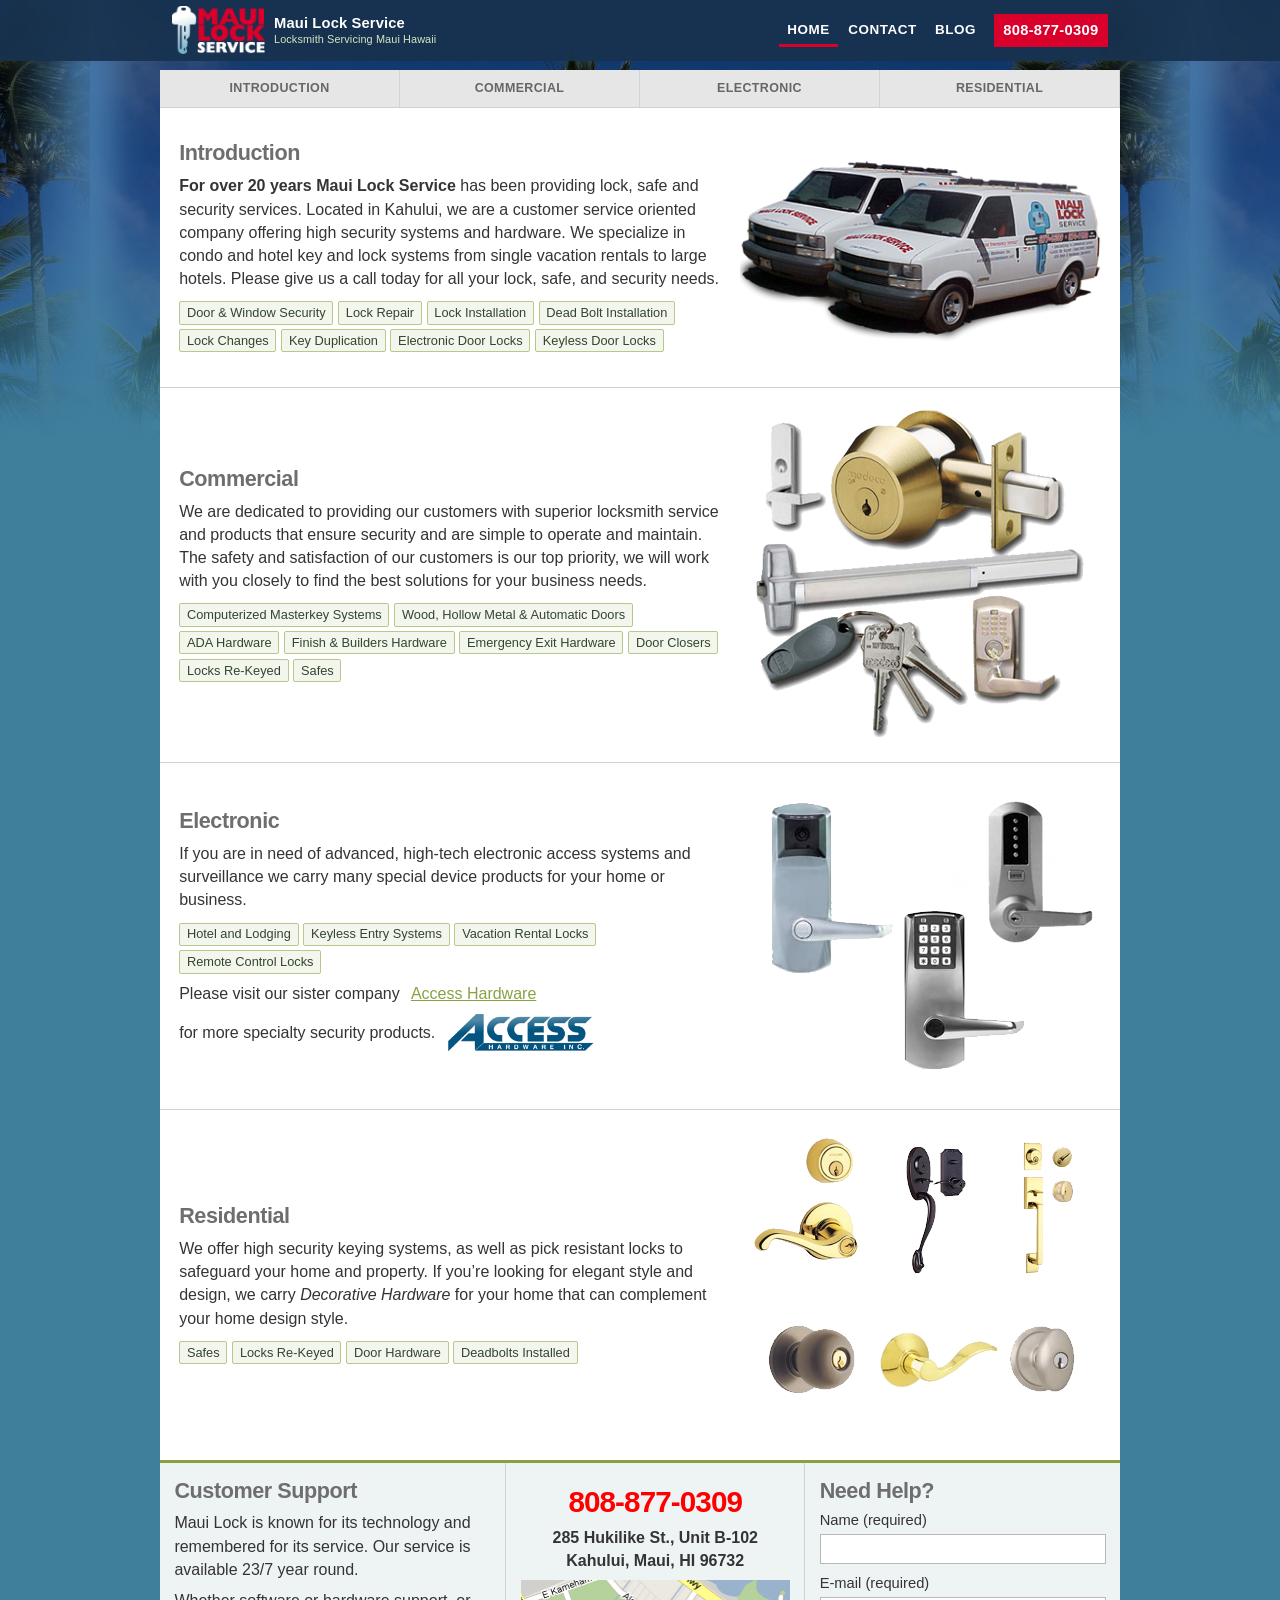
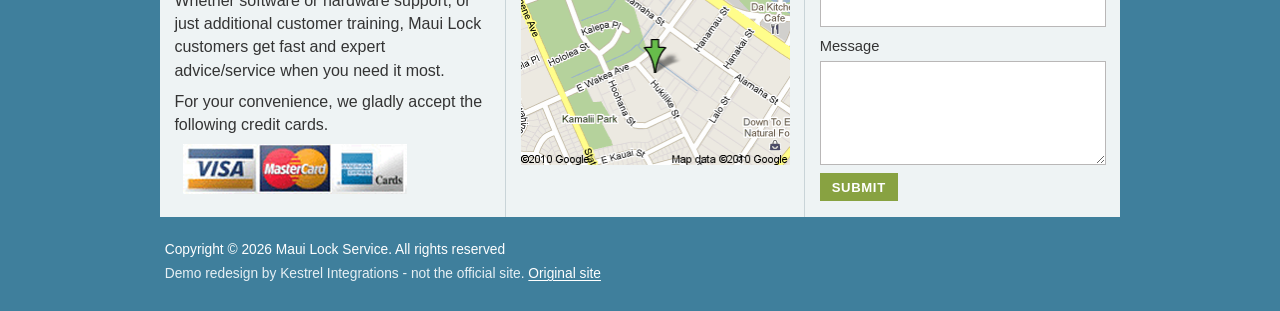
==== index.html @ 118c76b7 "Mobile-friendly demo redesign of Maui Lock Service (WSR-518)" ====
<!DOCTYPE html>
<html class="js" lang="en">
<head>
  <meta charset="utf-8">
  <meta name="viewport" content="width=device-width, initial-scale=1">
  <title>Maui Lock Service</title>
  <meta name="description" content="Maui Lock Service in Kahului provides lock, safe and security services, including condo and hotel key and lock systems.">
  <link rel="icon" href="assets/favicon.ico">
  <link rel="stylesheet" href="css/styles.css">
  <noscript><style>.reveal{opacity:1!important;transform:none!important}</style></noscript>
</head>
<body>
  <a class="skip" href="#content">Skip to content</a>
  <header class="site-header">
    <div class="header-inner">
      <h1 class="brand">
        <a href="index.html">
          <img src="assets/logo.png" alt="Maui Lock Service - Locksmith Servicing Maui Hawaii">
          <span class="brand-text" aria-hidden="true">
            <span class="brand-title">Maui Lock Service</span>
            <span class="brand-tag">Locksmith Servicing Maui Hawaii</span>
          </span>
        </a>
      </h1>
      <a class="header-call" href="tel:+18088770309">808-877-0309</a>
      <button class="nav-toggle" type="button" aria-expanded="false" aria-controls="site-nav">
        <span class="nav-toggle-bars" aria-hidden="true"></span>
        <span class="nav-toggle-label">Menu</span>
      </button>
      <ul id="site-nav" class="site-nav">
        <li><a href="index.html" aria-current="page">Home</a></li>
        <li><a href="contact.html">Contact</a></li>
        <li><a href="blog.html">Blog</a></li>
      </ul>
    </div>
  </header>

  <div class="sheet">
    <nav class="section-nav" aria-label="Services">
      <a href="#introduction">Introduction</a>
      <a href="#commercial">Commercial</a>
      <a href="#electronic">Electronic</a>
      <a href="#residential">Residential</a>
    </nav>
    <main id="content">
      <section class="band reveal" id="introduction">
        <div>
          <h2>Introduction</h2>
          <p><strong>For over 20 years Maui Lock Service</strong> has been providing lock, safe and security services. Located in Kahului, we are a customer service oriented company offering high security systems and hardware. We specialize in condo and hotel key and lock systems from single vacation rentals to large hotels. Please give us a call today for all your lock, safe, and security needs.</p>
          <ul class="chips">
            <li>Door &amp; Window Security</li>
            <li>Lock Repair</li>
            <li>Lock Installation</li>
            <li>Dead Bolt Installation</li>
            <li>Lock Changes</li>
            <li>Key Duplication</li>
            <li>Electronic Door Locks</li>
            <li>Keyless Door Locks</li>
          </ul>
        </div>
        <figure class="band-photo">
          <img src="assets/locksmith-van.png" width="370" height="240" alt="Maui Lock Service vans">
        </figure>
      </section>

      <section class="band reveal" id="commercial">
        <div>
          <h2>Commercial</h2>
          <p>We are dedicated to providing our customers with superior locksmith service and products that ensure security and are simple to operate and maintain. The safety and satisfaction of our customers is our top priority, we will work with you closely to find the best solutions for your business needs.</p>
          <ul class="chips">
            <li>Computerized Masterkey Systems</li>
            <li>Wood, Hollow Metal &amp; Automatic Doors</li>
            <li>ADA Hardware</li>
            <li>Finish &amp; Builders Hardware</li>
            <li>Emergency Exit Hardware</li>
            <li>Door Closers</li>
            <li>Locks Re-Keyed</li>
            <li>Safes</li>
          </ul>
        </div>
        <figure class="band-photo">
          <img src="assets/locks-hardware.png" width="328" height="328" alt="Commercial locks, exit hardware, and keys">
        </figure>
      </section>

      <section class="band reveal" id="electronic">
        <div>
          <h2>Electronic</h2>
          <p>If you are in need of advanced, high-tech electronic access systems and surveillance we carry many special device products for your home or business.</p>
          <ul class="chips">
            <li>Hotel and Lodging</li>
            <li>Keyless Entry Systems</li>
            <li>Vacation Rental Locks</li>
            <li>Remote Control Locks</li>
          </ul>
          <p class="sister">Please visit our sister company <a title="Hawaii Security and Surveillance" href="http://www.accesshardware.net">Access Hardware</a> for more specialty security products. <img src="assets/ah-logo.png" alt="Hawaii Security Systems"></p>
        </div>
        <figure class="band-photo">
          <img src="assets/electronic-locks.png" width="350" height="300" alt="Electronic locks">
        </figure>
      </section>

      <section class="band reveal" id="residential">
        <div>
          <h2>Residential</h2>
          <p>We offer high security keying systems, as well as pick resistant locks to safeguard your home and property. If you’re looking for elegant style and design, we carry <em>Decorative Hardware</em> for your home that can complement your home design style.</p>
          <ul class="chips">
            <li>Safes</li>
            <li>Locks Re-Keyed</li>
            <li>Door Hardware</li>
            <li>Deadbolts Installed</li>
          </ul>
        </div>
        <figure class="band-photo">
          <img src="assets/residential-locks.png" width="340" height="305" alt="Residential door hardware">
        </figure>
      </section>
    </main>

    <section class="support" aria-label="Customer support">
      <div class="support-col reveal">
        <h2>Customer Support</h2>
        <p>Maui Lock is known for its technology and remembered for its service. Our service is available 23/7 year round.</p>
        <p>Whether software or hardware support, or just additional customer training, Maui Lock customers get fast and expert advice/service when you need it most.</p>
        <p>For your convenience, we gladly accept the following credit cards.</p>
        <img class="pay-img" src="assets/payment.png" width="241" height="50" alt="Visa, MasterCard, and American Express">
      </div>
      <div class="support-col phone-block reveal">
        <p><a class="phone-link" href="tel:+18088770309">808-877-0309</a></p>
        <p class="address"><strong>285 Hukilike St., Unit B-102<br>Kahului, Maui, HI 96732</strong></p>
        <img class="map-img" src="assets/map.png" width="270" height="185" alt="Map showing 285 Hukilike Street in Kahului">
      </div>
      <div class="support-col reveal">
        <h2>Need Help?</h2>
        <form class="help-form demo-form" action="#" method="post" data-note="This demo form does not send a message. Call 808-877-0309 or email contact@mauilock.com.">
          <label>Name (required)
            <input type="text" name="your-name" required autocomplete="name">
          </label>
          <label>E-mail (required)
            <input type="email" name="your-email" required autocomplete="email">
          </label>
          <label>Message
            <textarea name="your-message" rows="5"></textarea>
          </label>
          <button type="submit">SUBMIT</button>
          <p class="form-note" role="status" hidden></p>
        </form>
      </div>
    </section>
  </div>

  <footer class="site-footer">
    <p>Copyright © 2026 Maui Lock Service. All rights reserved</p>
    <p class="demo-note">Demo redesign by Kestrel Integrations - not the official site. <a href="https://www.mauilock.com/">Original site</a></p>
  </footer>
  <a class="callbar" href="tel:+18088770309">Call 808-877-0309</a>
  <script src="js/site.js"></script>
</body>
</html>
---- css/styles.css ----
/* Palette from the live idea theme: sky #3f7f9c, navy #18324f, olive #88a241, crimson #d9002b, phone #ff0000. */

:root {
  --sky: #3f7f9c;
  --navy: #18324f;
  --ink: #343434;
  --heading: #6e6e6e;
  --olive: #88a241;
  --olive-dark: #344530;
  --lime: #b0d746;
  --crimson: #d9002b;
  --phone: #ff0000;
  --line: #c9d4d8;
  --paper: #ffffff;
  --wash: #eef3f4;
  --chip: #f3f6ec;
  --muted: #908f8f;
  --header-h: 3.6rem;
}

*,
*::before,
*::after {
  box-sizing: border-box;
}

html {
  scroll-behavior: smooth;
  scroll-padding-top: 4.2rem;
  scroll-padding-bottom: 4.2rem;
}

body {
  margin: 0;
  color: var(--ink);
  font-family: Arial, Helvetica, sans-serif;
  font-size: 16px;
  line-height: 1.45;
  background-color: var(--sky);
  background-image:
    linear-gradient(to bottom, rgba(63, 127, 156, 0) 0, rgba(63, 127, 156, 0) 200px, var(--sky) 440px),
    url("../assets/background.jpg");
  background-repeat: no-repeat, repeat-x;
  background-position: center top, center top;
  background-size: auto, 1100px auto;
  padding-bottom: calc(3.4rem + env(safe-area-inset-bottom));
}

img {
  max-width: 100%;
  height: auto;
  border: 0;
}

a {
  color: var(--olive);
}

a:hover {
  color: var(--olive-dark);
}

:focus-visible {
  outline: 2px solid var(--lime);
  outline-offset: 2px;
}

.skip {
  position: absolute;
  left: 0.5rem;
  top: 0.5rem;
  z-index: 80;
  padding: 0.4rem 0.7rem;
  background: #fff;
  color: var(--navy);
  transform: translateY(-150%);
}

.skip:focus {
  transform: none;
}

.visually-hidden {
  position: absolute;
  width: 1px;
  height: 1px;
  padding: 0;
  margin: -1px;
  overflow: hidden;
  clip: rect(0, 0, 0, 0);
  white-space: nowrap;
  border: 0;
}

/* Header */

.site-header {
  position: sticky;
  top: 0;
  z-index: 40;
  background: rgba(24, 50, 79, 0.94);
  color: #fff;
}

.header-inner {
  display: flex;
  align-items: center;
  gap: 0.6rem;
  width: min(960px, 100%);
  margin: 0 auto;
  padding: 0.4rem 0.75rem;
  min-height: var(--header-h);
}

.brand {
  order: 1;
}

.nav-toggle {
  order: 2;
}

.site-nav {
  order: 3;
}

.header-call {
  order: 4;
}

.brand {
  margin: 0;
  font-size: 1rem;
  min-width: 0;
}

.brand a {
  display: flex;
  align-items: center;
  gap: 0.55rem;
  color: #fff;
  text-decoration: none;
}

.brand img {
  display: block;
  width: auto;
  height: 42px;
  max-width: 46vw;
}

.brand-text {
  display: flex;
  flex-direction: column;
  min-width: 0;
}

.brand-title {
  font-size: 0.92rem;
  font-weight: 700;
  letter-spacing: 0.01em;
  line-height: 1.1;
}

.brand-tag {
  display: none;
  margin-top: 0.12rem;
  color: #d7e4bf;
  font-size: 0.68rem;
  font-weight: 400;
  letter-spacing: 0.01em;
  line-height: 1.2;
}

.header-call {
  display: none;
  color: #fff;
  background: var(--crimson);
  text-decoration: none;
  font-weight: 700;
  font-size: 0.92rem;
  letter-spacing: 0.02em;
  padding: 0.35rem 0.6rem;
  white-space: nowrap;
}

.header-call:hover,
.header-call:focus {
  color: #fff;
  background: #b00024;
}

.nav-toggle {
  margin-left: auto;
  display: inline-flex;
  align-items: center;
  gap: 0.4rem;
  min-height: 44px;
  padding: 0.3rem 0.55rem;
  border: 1px solid rgba(255, 255, 255, 0.45);
  background: transparent;
  color: #fff;
  font-weight: 700;
  font-size: 0.82rem;
  letter-spacing: 0.04em;
  text-transform: uppercase;
  cursor: pointer;
}

.nav-toggle-bars,
.nav-toggle-bars::before,
.nav-toggle-bars::after {
  display: block;
  width: 16px;
  height: 2px;
  background: #fff;
  position: relative;
}

.nav-toggle-bars::before,
.nav-toggle-bars::after {
  content: "";
  position: absolute;
  left: 0;
}

.nav-toggle-bars::before {
  top: -5px;
}

.nav-toggle-bars::after {
  top: 5px;
}

.site-nav {
  display: none;
  position: absolute;
  top: 100%;
  left: 0;
  right: 0;
  margin: 0;
  padding: 0;
  list-style: none;
  background: var(--navy);
  border-top: 1px solid rgba(255, 255, 255, 0.12);
}

.site-nav.is-open {
  display: block;
}

.site-nav a {
  display: block;
  padding: 0.8rem 1rem;
  color: #fff;
  text-decoration: none;
  text-transform: uppercase;
  font-weight: 700;
  font-size: 0.92rem;
  letter-spacing: 0.04em;
  border-bottom: 1px solid rgba(255, 255, 255, 0.08);
}

.site-nav a[aria-current="page"] {
  box-shadow: inset 4px 0 0 var(--crimson);
  color: #fff;
}

.site-nav a:hover {
  color: #fff;
  background: rgba(255, 255, 255, 0.05);
}

/* Sheet */

.sheet {
  width: min(960px, calc(100% - 0.75rem));
  margin: 0.55rem auto 1rem;
  background: var(--paper);
}

.section-nav {
  display: flex;
  margin: 0;
  padding: 0;
  list-style: none;
  overflow-x: auto;
  background: #e6e6e6;
  border-bottom: 1px solid #cfcfcf;
}

.section-nav a {
  flex: 1 1 0;
  min-width: 0;
  display: block;
  padding: 0.55rem 0.15rem;
  text-align: center;
  color: #666;
  text-decoration: none;
  text-transform: uppercase;
  font-size: 0.68rem;
  font-weight: 700;
  letter-spacing: 0.01em;
  border-right: 1px solid #d4d4d4;
}

.section-nav a:hover {
  color: var(--olive-dark);
  background: #f6f6f6;
}

.band {
  display: grid;
  gap: 0.85rem;
  padding: 1.05rem 0.9rem 1.2rem;
  border-top: 1px solid var(--line);
}

.band:first-of-type {
  border-top: 0;
}

.band h2,
.page-head h2,
.support h2,
.side-block h2,
.post h3,
.post h2 {
  margin: 0 0 0.4rem;
  color: var(--heading);
  font-size: 1.35rem;
  line-height: 1.2;
  letter-spacing: -0.02em;
}

.band p,
.prose p,
.support p {
  margin: 0.5rem 0;
}

.band-photo {
  margin: 0;
}

.band-photo img {
  display: block;
  width: auto;
  max-width: 100%;
  margin: 0 auto;
}

.sister {
  display: flex;
  flex-wrap: wrap;
  align-items: center;
  gap: 0.45rem 0.7rem;
}

.sister img {
  width: 150px;
  height: auto;
}

.chips {
  display: flex;
  flex-wrap: wrap;
  gap: 0.3rem;
  margin: 0.7rem 0 0;
  padding: 0;
  list-style: none;
}

.chips li {
  margin: 0;
  padding: 0.12rem 0.42rem;
  color: var(--olive-dark);
  background: var(--chip);
  border: 1px solid #b7c98a;
  border-radius: 2px;
  font-size: 0.8rem;
  line-height: 1.35;
}

/* Support strip */

.support {
  display: grid;
  background: var(--wash);
  border-top: 3px solid var(--olive);
}

.support-col {
  padding: 0.9rem 0.9rem 1rem;
  border-bottom: 1px solid var(--line);
}

.support-col:last-child {
  border-bottom: 0;
}

.phone-block {
  text-align: center;
}

.phone-link {
  color: var(--phone);
  font-size: 1.85rem;
  font-weight: 800;
  letter-spacing: -0.03em;
  line-height: 1.1;
  text-decoration: none;
}

.phone-link:hover,
.phone-link:focus {
  color: var(--crimson);
}

.address {
  margin: 0.35rem 0 0.6rem;
}

.pay-img,
.map-img {
  display: block;
  width: auto;
  max-width: 100%;
  height: auto;
}

.map-img {
  margin: 0.4rem auto 0;
}

.help-form label,
.comment-form label {
  display: grid;
  gap: 0.2rem;
  margin: 0 0 0.55rem;
  font-size: 0.92rem;
}

input,
textarea {
  width: 100%;
  max-width: 100%;
  padding: 0.4rem 0.45rem;
  border: 1px solid #b9b7b7;
  background: #fff;
  color: var(--ink);
  border-radius: 0;
}

textarea {
  min-height: 6.5rem;
  resize: vertical;
}

button,
.submit {
  display: inline-block;
  padding: 0.4rem 0.75rem;
  border: 0;
  background: var(--olive);
  color: #fff;
  font-weight: 700;
  font-size: 0.82rem;
  letter-spacing: 0.05em;
  text-transform: uppercase;
  text-decoration: none;
  cursor: pointer;
}

button:hover,
.submit:hover,
button:focus,
.submit:focus {
  background: var(--olive-dark);
  color: #fff;
}

.form-note {
  margin: 0.55rem 0 0;
  color: var(--olive-dark);
  font-size: 0.88rem;
}

/* Interior pages */

.page-head,
.prose,
.blog-layout {
  padding: 1rem 0.9rem 1.15rem;
}

.page-head {
  border-bottom: 1px solid var(--line);
}

.page-head h2 {
  display: inline-block;
  margin-bottom: 0;
  border-bottom: 3px solid var(--crimson);
  padding-bottom: 0.1rem;
}

.prose h2 {
  margin: 1rem 0 0.35rem;
  color: var(--heading);
  font-size: 1.2rem;
}

.prose ol,
.prose ul.plain {
  margin: 0.3rem 0 0.7rem;
  padding-left: 1.2rem;
}

.prose li {
  margin: 0.25rem 0;
}

.downloads {
  margin: 0.4rem 0 0;
  padding: 0;
  list-style: none;
}

.downloads li {
  margin: 0.25rem 0;
}

.pdf-row {
  display: flex;
  align-items: center;
  gap: 0.45rem;
  margin: 0.7rem 0 0.2rem;
}

.pdf-row img {
  width: 42px;
  height: auto;
}

blockquote {
  margin: 0.6rem 0;
  padding-left: 0.8rem;
  border-left: 2px solid var(--muted);
  color: var(--muted);
}

.float-img {
  float: left;
  width: 118px;
  height: auto;
  margin: 0.15rem 0.7rem 0.4rem 0;
}

.blog-layout {
  display: grid;
  gap: 1.1rem;
}

.blog-layout .prose {
  padding: 0;
}

.post {
  padding: 0.85rem 0;
  border-bottom: 1px solid var(--line);
}

.post::after,
.prose::after {
  content: "";
  display: block;
  clear: both;
}

.post:first-child {
  padding-top: 0;
}

.byline,
.meta {
  margin: 0.2rem 0 0.45rem;
  color: #666;
  font-size: 0.86rem;
}

.byline a,
.meta a {
  font-weight: 700;
}

.side-block {
  margin: 0 0 0.9rem;
}

.side-block h2 {
  margin: 0 0 0.35rem;
  padding-bottom: 0.25rem;
  font-size: 1rem;
  border-bottom: 1px solid var(--line);
}

.cat-list {
  margin: 0;
  padding: 0;
  list-style: none;
}

.cat-list a {
  display: inline-block;
  margin: 0 0.3rem 0.3rem 0;
  padding: 0.1rem 0.4rem;
  color: var(--olive-dark);
  background: var(--chip);
  border: 1px solid #b7c98a;
  text-decoration: none;
  font-size: 0.82rem;
}

.cat-list a[aria-current="page"],
.cat-list a:hover {
  background: var(--olive);
  border-color: var(--olive);
  color: #fff;
}

.search-form {
  display: flex;
  gap: 0.35rem;
}

.search-form input {
  flex: 1 1 auto;
  min-width: 0;
}

.fb-link img {
  width: 120px;
  height: auto;
}

.search-empty {
  margin: 0.4rem 0;
  color: var(--heading);
}

.comment {
  margin: 0.6rem 0;
  padding: 0.55rem 0.65rem;
  background: var(--wash);
  border-left: 3px solid var(--olive);
}

.comment p {
  margin: 0.35rem 0 0;
}

.comment-form {
  margin-top: 0.6rem;
}

/* Footer and call bar */

.site-footer {
  width: min(960px, calc(100% - 0.75rem));
  margin: 0 auto 0.8rem;
  padding: 0.2rem 0.3rem 0.6rem;
  color: #fff;
  font-size: 0.86rem;
}

.site-footer a {
  color: #fff;
  text-decoration: underline;
  text-underline-offset: 2px;
}

.site-footer a:hover {
  color: var(--lime);
}

.site-footer p {
  margin: 0.25rem 0;
}

.demo-note {
  color: #e7f0f4;
}

.callbar {
  position: fixed;
  left: 0;
  right: 0;
  bottom: 0;
  z-index: 60;
  display: flex;
  align-items: center;
  justify-content: center;
  min-height: 52px;
  padding: 0.55rem 0.75rem calc(0.55rem + env(safe-area-inset-bottom));
  background: var(--crimson);
  color: #fff;
  font-weight: 800;
  font-size: 1.05rem;
  letter-spacing: 0.04em;
  text-decoration: none;
  text-transform: uppercase;
}

.callbar:hover,
.callbar:focus {
  color: #fff;
  background: #b00024;
}

/* Scroll reveal. Visible unless JS is on and motion is allowed. */

.js .reveal {
  opacity: 0;
  transform: translateY(14px);
  transition: opacity 0.55s ease, transform 0.55s ease;
}

.js .reveal.is-in {
  opacity: 1;
  transform: none;
}

@media (prefers-reduced-motion: reduce) {
  html {
    scroll-behavior: auto;
  }

  .js .reveal {
    opacity: 1;
    transform: none;
    transition: none;
  }
}

@media (min-width: 420px) {
  .section-nav a {
    font-size: 0.78rem;
    letter-spacing: 0.03em;
    padding: 0.6rem 0.4rem;
  }

  .brand-tag {
    display: block;
  }

  .brand img {
    height: 48px;
    max-width: none;
  }
}

@media (min-width: 720px) {
  body {
    padding-bottom: 0;
  }

  .nav-toggle {
    display: none;
  }

  .header-call {
    display: inline-block;
  }

  .brand {
    order: 1;
  }

  .site-nav {
    display: flex;
    position: static;
    order: 2;
    margin-left: auto;
    background: transparent;
    border: 0;
    gap: 0.15rem;
  }

  .header-call {
    order: 3;
  }

  .site-nav a {
    padding: 0.35rem 0.5rem 0.28rem;
    border-bottom: 3px solid transparent;
    font-size: 0.84rem;
  }

  .site-nav a[aria-current="page"],
  .site-nav a:hover {
    background: transparent;
    box-shadow: none;
    border-bottom-color: var(--crimson);
  }

  .callbar {
    display: none;
  }
}

@media (min-width: 840px) {
  .band {
    grid-template-columns: minmax(0, 1.2fr) minmax(0, 0.8fr);
    align-items: center;
    gap: 1.25rem;
    padding: 1.35rem 1.2rem 1.5rem;
  }

  .support {
    grid-template-columns: 1.1fr 0.95fr 1fr;
  }

  .support-col {
    border-bottom: 0;
    border-right: 1px solid var(--line);
  }

  .support-col:last-child {
    border-right: 0;
  }

  .blog-layout {
    grid-template-columns: minmax(0, 1fr) 200px;
    gap: 1.4rem;
    align-items: start;
    padding: 1.15rem 1.15rem 1.3rem;
  }

  .page-head,
  .prose {
    padding-left: 1.15rem;
    padding-right: 1.15rem;
  }

  .blog-side {
    border-left: 1px solid var(--line);
    padding-left: 0.9rem;
  }
}
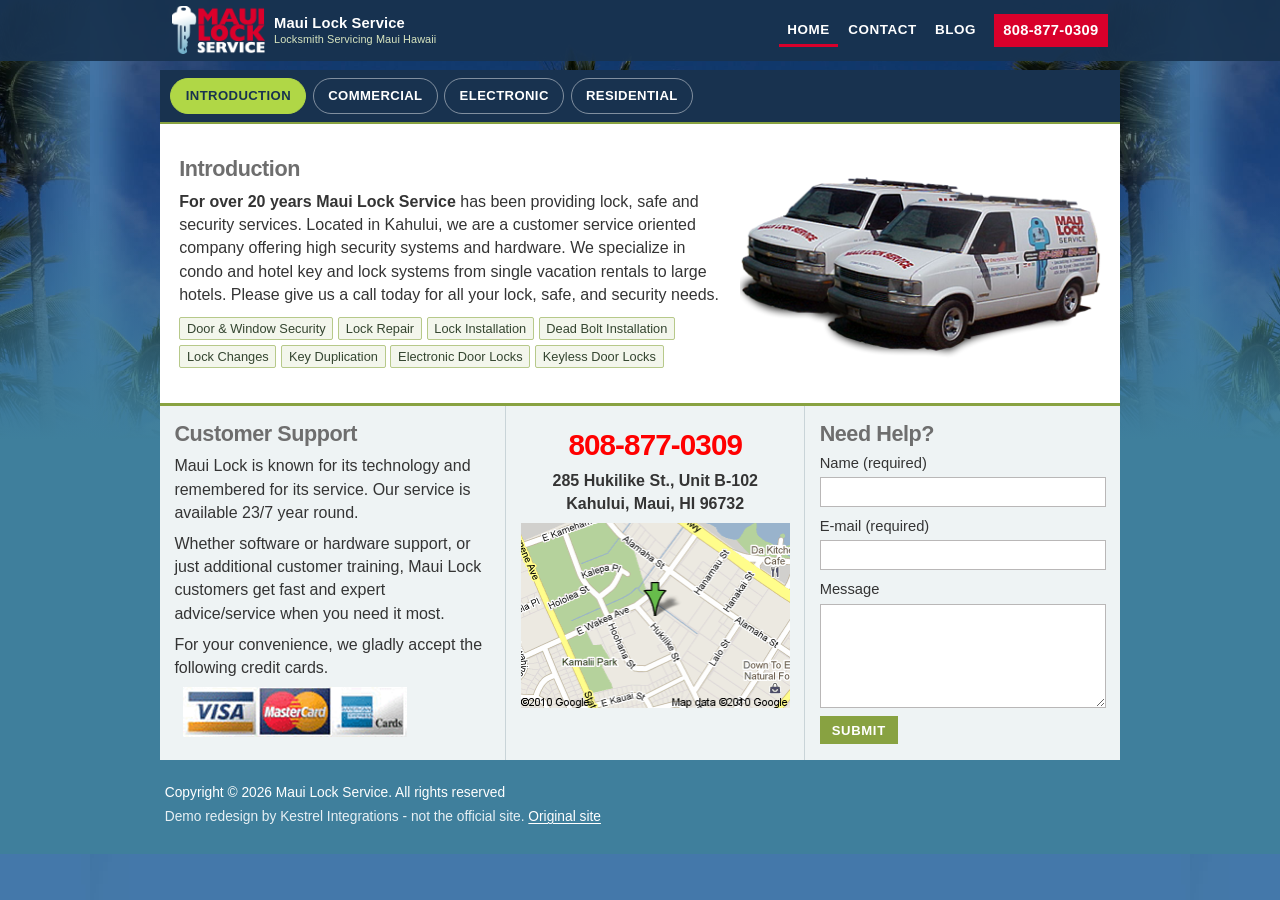
==== commit cec7b694: "Service sections as accessible sticky tabs with hash deep links (WSR-518)" ====
--- a/index.html
+++ b/index.html
@@ -36,14 +36,17 @@
   </header>
 
   <div class="sheet">
-    <nav class="section-nav" aria-label="Services">
-      <a href="#introduction">Introduction</a>
-      <a href="#commercial">Commercial</a>
-      <a href="#electronic">Electronic</a>
-      <a href="#residential">Residential</a>
-    </nav>
-    <main id="content">
-      <section class="band reveal" id="introduction">
+    <div class="service-area" id="service-area">
+      <div class="service-tabs">
+        <div class="service-tablist" role="tablist" aria-orientation="horizontal" aria-label="Services">
+          <button type="button" class="service-tab" id="tab-introduction" role="tab" aria-selected="true" aria-controls="introduction" tabindex="0">Introduction</button>
+          <button type="button" class="service-tab" id="tab-commercial" role="tab" aria-selected="false" aria-controls="commercial" tabindex="-1">Commercial</button>
+          <button type="button" class="service-tab" id="tab-electronic" role="tab" aria-selected="false" aria-controls="electronic" tabindex="-1">Electronic</button>
+          <button type="button" class="service-tab" id="tab-residential" role="tab" aria-selected="false" aria-controls="residential" tabindex="-1">Residential</button>
+        </div>
+      </div>
+      <main id="content">
+      <section class="band reveal" id="introduction" role="tabpanel" aria-labelledby="tab-introduction" tabindex="0">
         <div>
           <h2>Introduction</h2>
           <p><strong>For over 20 years Maui Lock Service</strong> has been providing lock, safe and security services. Located in Kahului, we are a customer service oriented company offering high security systems and hardware. We specialize in condo and hotel key and lock systems from single vacation rentals to large hotels. Please give us a call today for all your lock, safe, and security needs.</p>
@@ -63,7 +66,7 @@
         </figure>
       </section>
 
-      <section class="band reveal" id="commercial">
+      <section class="band reveal" id="commercial" role="tabpanel" aria-labelledby="tab-commercial" tabindex="0">
         <div>
           <h2>Commercial</h2>
           <p>We are dedicated to providing our customers with superior locksmith service and products that ensure security and are simple to operate and maintain. The safety and satisfaction of our customers is our top priority, we will work with you closely to find the best solutions for your business needs.</p>
@@ -83,7 +86,7 @@
         </figure>
       </section>
 
-      <section class="band reveal" id="electronic">
+      <section class="band reveal" id="electronic" role="tabpanel" aria-labelledby="tab-electronic" tabindex="0">
         <div>
           <h2>Electronic</h2>
           <p>If you are in need of advanced, high-tech electronic access systems and surveillance we carry many special device products for your home or business.</p>
@@ -100,7 +103,7 @@
         </figure>
       </section>
 
-      <section class="band reveal" id="residential">
+      <section class="band reveal" id="residential" role="tabpanel" aria-labelledby="tab-residential" tabindex="0">
         <div>
           <h2>Residential</h2>
           <p>We offer high security keying systems, as well as pick resistant locks to safeguard your home and property. If you’re looking for elegant style and design, we carry <em>Decorative Hardware</em> for your home that can complement your home design style.</p>
@@ -115,7 +118,8 @@
           <img src="assets/residential-locks.png" width="340" height="305" alt="Residential door hardware">
         </figure>
       </section>
-    </main>
+      </main>
+    </div>
 
     <section class="support" aria-label="Customer support">
       <div class="support-col reveal">
--- a/css/styles.css
+++ b/css/styles.css
@@ -279,34 +279,100 @@
   background: var(--paper);
 }
 
-.section-nav {
+/* Service tabs. Hidden until JS adds .tabs-ready; without JS the four panels stay stacked. */
+
+.service-tabs {
+  display: none;
+  position: sticky;
+  top: var(--header-offset, var(--header-h));
+  z-index: 35;
+  margin: 0;
+  background-color: var(--navy);
+  border-bottom: 2px solid var(--olive);
+}
+
+.tabs-ready > .service-tabs {
+  display: block;
+}
+
+.service-tablist {
   display: flex;
+  flex-wrap: nowrap;
+  align-items: center;
+  gap: 0.4rem;
   margin: 0;
-  padding: 0;
-  list-style: none;
+  padding: 0.5rem 0.65rem;
   overflow-x: auto;
-  background: #e6e6e6;
-  border-bottom: 1px solid #cfcfcf;
-}
-
-.section-nav a {
-  flex: 1 1 0;
-  min-width: 0;
-  display: block;
-  padding: 0.55rem 0.15rem;
-  text-align: center;
-  color: #666;
-  text-decoration: none;
+  overflow-y: hidden;
+  position: relative;
+  background-color: var(--navy);
+  scroll-snap-type: x proximity;
+  scroll-padding-inline: 0.65rem;
+  scrollbar-width: none;
+  -ms-overflow-style: none;
+  -webkit-overflow-scrolling: touch;
+  overscroll-behavior-x: contain;
+}
+
+.service-tablist::-webkit-scrollbar {
+  display: none;
+  height: 0;
+}
+
+.service-tabs [role="tab"] {
+  display: inline-flex;
+  align-items: center;
+  justify-content: center;
+  flex: 0 0 auto;
+  scroll-snap-align: start;
+  position: relative;
+  margin: 0;
+  padding: 0.4rem 0.8rem;
+  min-height: 2.25rem;
+  border: 1px solid rgba(255, 255, 255, 0.45);
+  border-radius: 999px;
+  background: transparent;
+  color: #fff;
+  font-family: inherit;
+  font-size: 0.75rem;
+  font-weight: 700;
+  letter-spacing: 0.04em;
+  line-height: 1.2;
   text-transform: uppercase;
-  font-size: 0.68rem;
-  font-weight: 700;
-  letter-spacing: 0.01em;
-  border-right: 1px solid #d4d4d4;
-}
-
-.section-nav a:hover {
-  color: var(--olive-dark);
-  background: #f6f6f6;
+  white-space: nowrap;
+  cursor: pointer;
+}
+
+.service-tabs [role="tab"]:hover,
+.service-tabs [role="tab"]:focus {
+  background: rgba(255, 255, 255, 0.14);
+  color: #fff;
+}
+
+.service-tabs [role="tab"][aria-selected="true"] {
+  background: var(--lime);
+  border-color: var(--lime);
+  color: var(--navy);
+}
+
+.service-tabs [role="tab"][aria-selected="true"]:hover,
+.service-tabs [role="tab"][aria-selected="true"]:focus {
+  background: var(--lime);
+  color: var(--navy);
+}
+
+.service-tabs [role="tab"]:focus-visible {
+  outline: 2px solid var(--lime);
+  outline-offset: 2px;
+  box-shadow: 0 0 0 2px var(--navy);
+}
+
+.tabs-ready [role="tabpanel"]:not(.is-active) {
+  display: none;
+}
+
+.tabs-ready [role="tabpanel"] {
+  border-top: 0;
 }
 
 .band {
@@ -731,6 +797,23 @@
   transform: none;
 }
 
+@keyframes tab-panel-in {
+  from {
+    opacity: 0;
+  }
+
+  to {
+    opacity: 1;
+  }
+}
+
+@media (prefers-reduced-motion: no-preference) {
+  .tabs-ready [role="tabpanel"].is-entering {
+    transition: none;
+    animation: tab-panel-in 0.22s ease;
+  }
+}
+
 @media (prefers-reduced-motion: reduce) {
   html {
     scroll-behavior: auto;
@@ -741,13 +824,17 @@
     transform: none;
     transition: none;
   }
+
+  .tabs-ready [role="tabpanel"].is-entering {
+    animation: none;
+  }
 }
 
 @media (min-width: 420px) {
-  .section-nav a {
-    font-size: 0.78rem;
+  .service-tabs [role="tab"] {
+    font-size: 0.82rem;
     letter-spacing: 0.03em;
-    padding: 0.6rem 0.4rem;
+    padding: 0.45rem 0.9rem;
   }
 
   .brand-tag {
